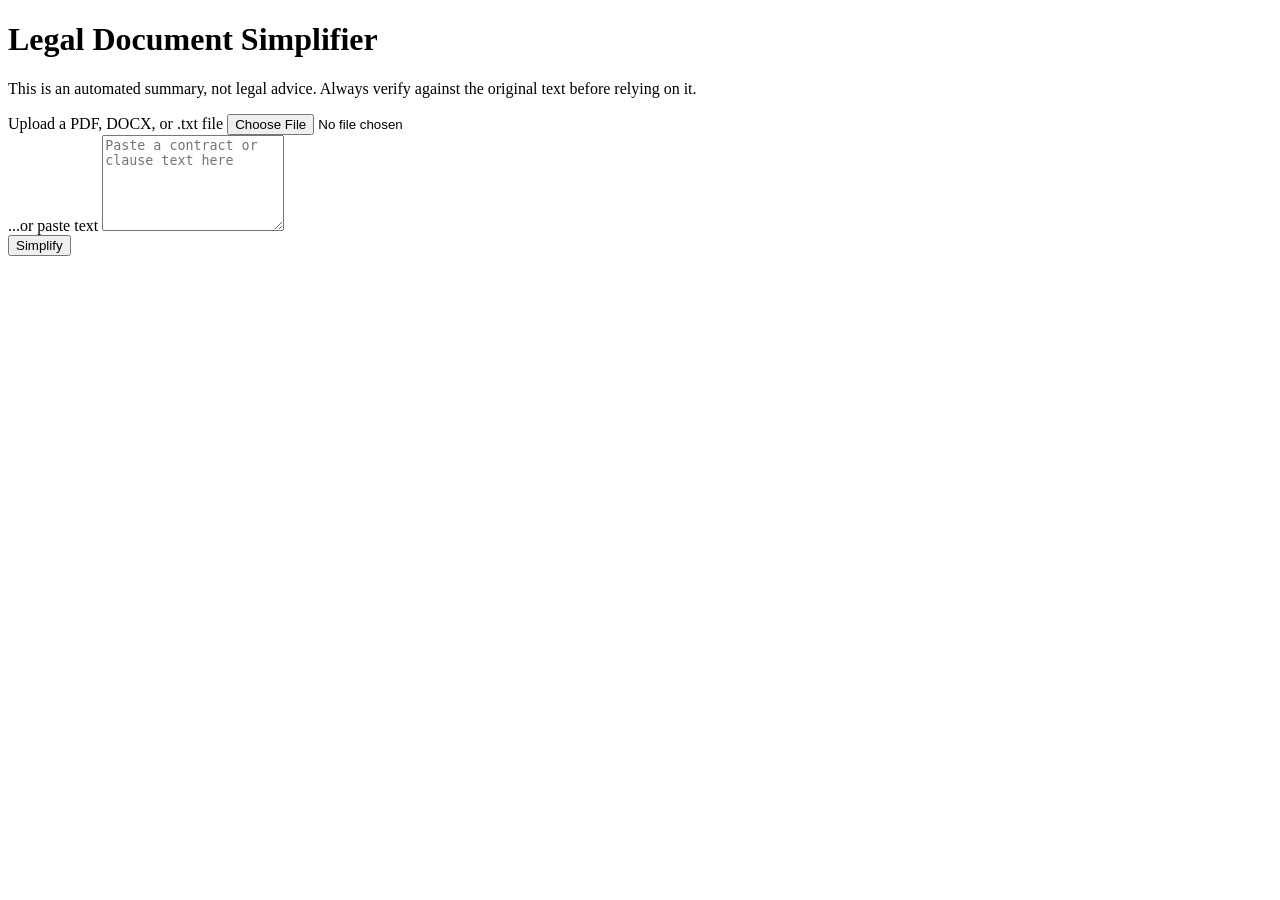
==== frontend/index.html @ cff3cd0c "Phases 0-3: FastAPI skeleton, parsing, Groq client, async job pipeline Builds the full spine per PLA" ====
<!DOCTYPE html>
<html lang="en">
<head>
  <meta charset="UTF-8" />
  <meta name="viewport" content="width=device-width, initial-scale=1.0" />
  <title>Legal Document Simplifier</title>
  <link rel="stylesheet" href="/style.css" />
</head>
<body>
  <header>
    <h1>Legal Document Simplifier</h1>
    <p class="disclaimer">This is an automated summary, not legal advice. Always verify against the original text before relying on it.</p>
  </header>

  <main>
    <form id="upload-form">
      <div class="field">
        <label for="file-input">Upload a PDF, DOCX, or .txt file</label>
        <input type="file" id="file-input" accept=".pdf,.docx,.txt" />
      </div>
      <div class="field">
        <label for="text-input">...or paste text</label>
        <textarea id="text-input" rows="6" placeholder="Paste a contract or clause text here"></textarea>
      </div>
      <button type="submit">Simplify</button>
      <span id="status"></span>
    </form>

    <section id="results"></section>
  </main>

  <script src="/script.js"></script>
</body>
</html>
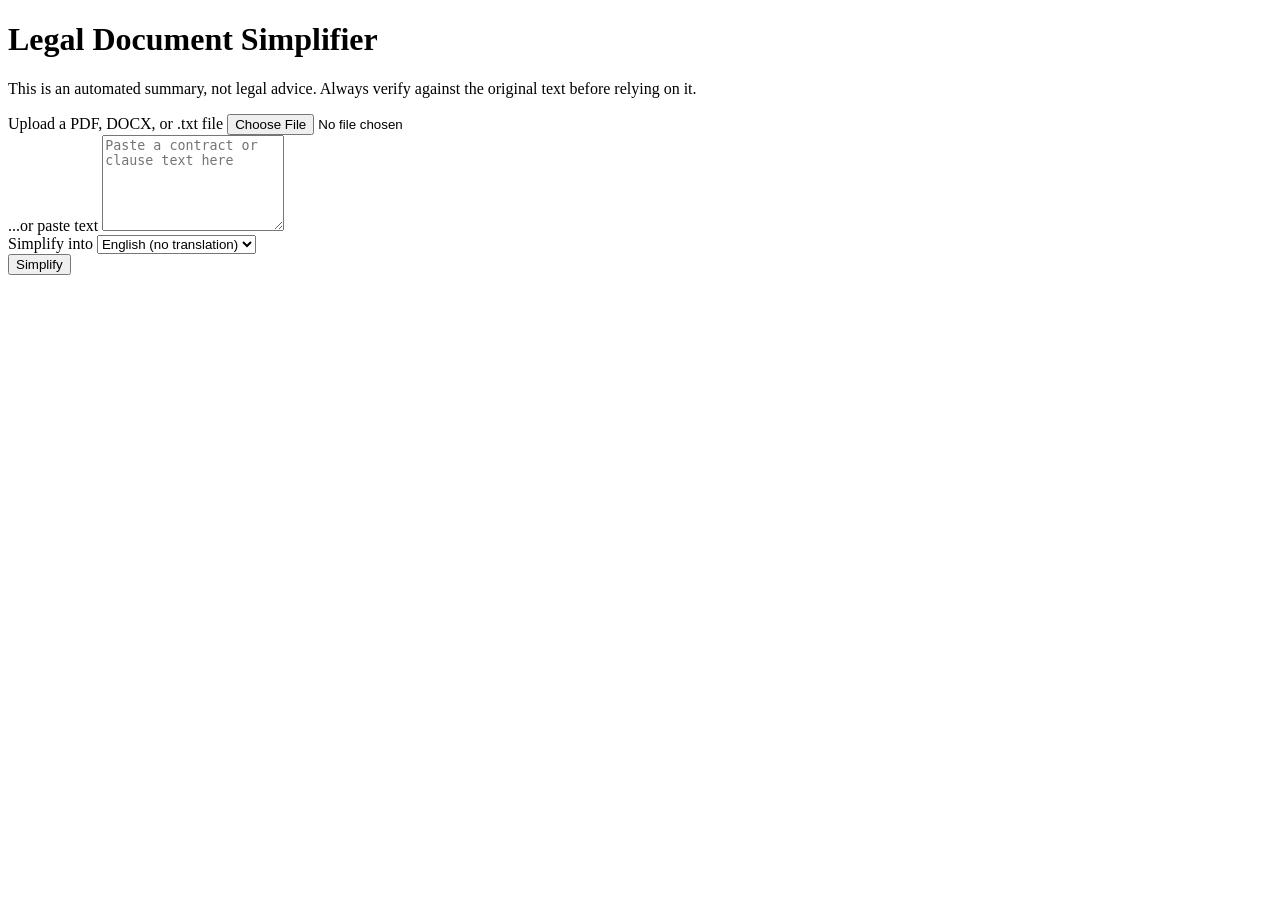
==== commit 75fca976: "Restyle frontend (Harbor haze palette) and rework results flow - Re-theme CSS variables to the Harbo" ====
--- a/frontend/index.html
+++ b/frontend/index.html
@@ -22,11 +22,17 @@
         <label for="text-input">...or paste text</label>
         <textarea id="text-input" rows="6" placeholder="Paste a contract or clause text here"></textarea>
       </div>
+      <div class="field">
+        <label for="lang-select">Simplify into</label>
+        <select id="lang-select">
+          <option value="en">English (no translation)</option>
+          <option value="hi">Hindi</option>
+          <option value="mr">Marathi</option>
+        </select>
+      </div>
       <button type="submit">Simplify</button>
       <span id="status"></span>
     </form>
-
-    <section id="results"></section>
   </main>
 
   <script src="/script.js"></script>
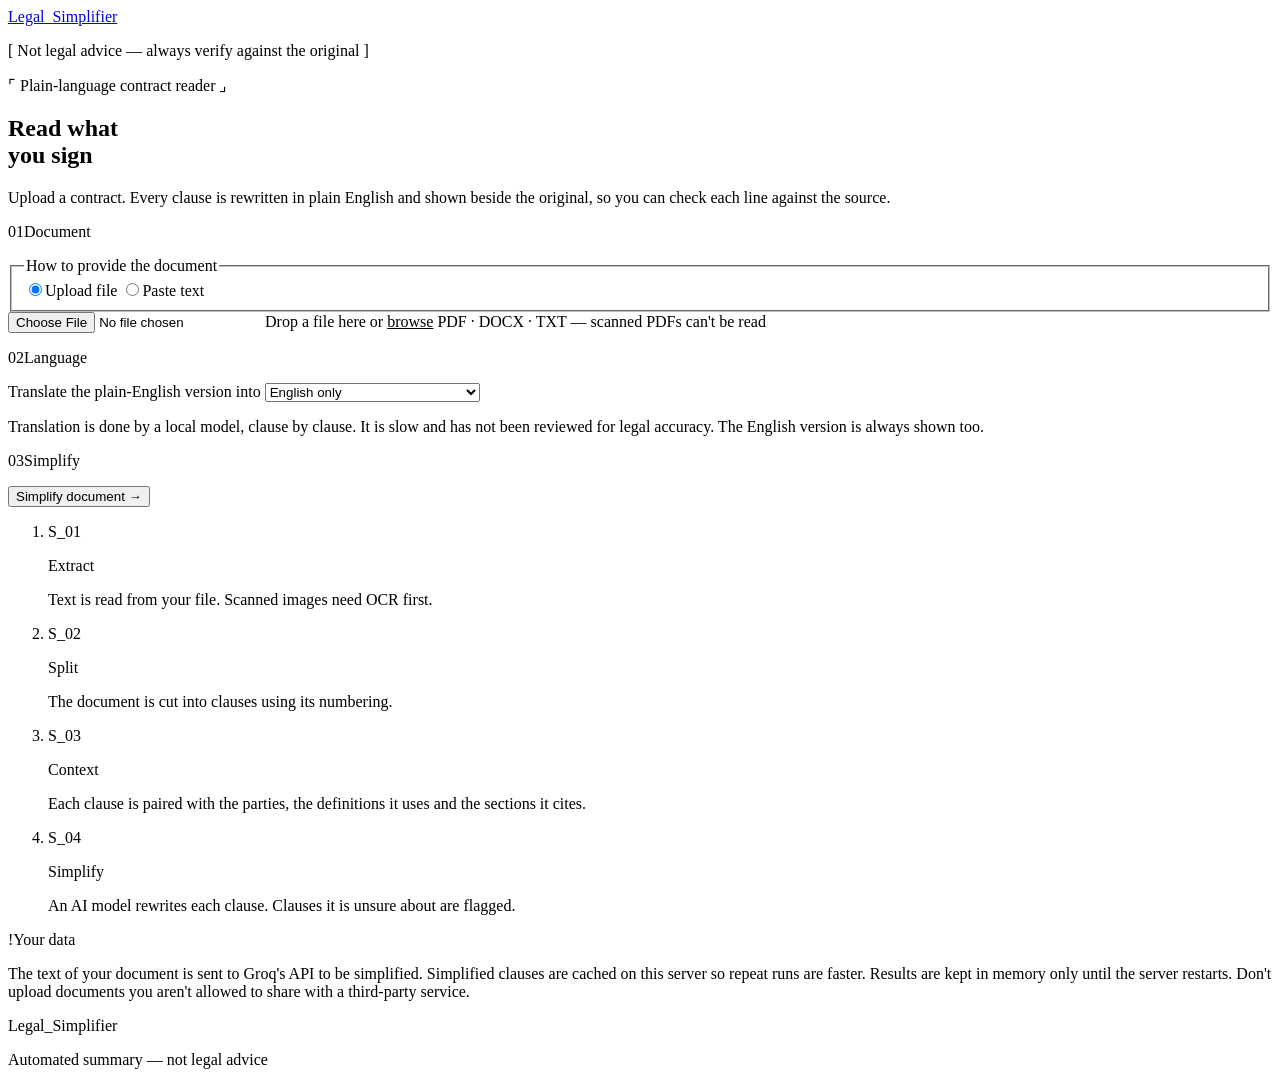
==== commit f157e924: "Fix translation crash and rebuild the frontend Translation: concurrent first requests each loaded th" ====
--- a/frontend/index.html
+++ b/frontend/index.html
@@ -3,37 +3,107 @@
 <head>
   <meta charset="UTF-8" />
   <meta name="viewport" content="width=device-width, initial-scale=1.0" />
-  <title>Legal Document Simplifier</title>
+  <title>Legal Simplifier</title>
+  <link rel="preconnect" href="https://fonts.googleapis.com" />
+  <link rel="preconnect" href="https://fonts.gstatic.com" crossorigin />
+  <link rel="stylesheet" href="https://fonts.googleapis.com/css2?family=Doto:wght@900&family=Space+Mono:wght@400;700&display=swap" />
+  <link rel="stylesheet" href="https://api.fontshare.com/v2/css?f[]=switzer@400,500,600&display=swap" />
   <link rel="stylesheet" href="/style.css" />
 </head>
 <body>
-  <header>
-    <h1>Legal Document Simplifier</h1>
-    <p class="disclaimer">This is an automated summary, not legal advice. Always verify against the original text before relying on it.</p>
+  <header class="topbar">
+    <a class="brand" href="/">Legal<span>_</span>Simplifier</a>
+    <p class="topbar-note">[ Not legal advice<span class="long"> &mdash; always verify against the original</span> ]</p>
   </header>
 
   <main>
-    <form id="upload-form">
-      <div class="field">
-        <label for="file-input">Upload a PDF, DOCX, or .txt file</label>
-        <input type="file" id="file-input" accept=".pdf,.docx,.txt" />
+    <section class="hero">
+      <p class="eyebrow mono">&#8988; Plain-language contract reader &#8991;</p>
+      <h1 class="display">Read what<br />you <span class="accent">sign</span></h1>
+      <p class="lede">Upload a contract. Every clause is rewritten in plain English and shown beside the original, so you can check each line against the source.</p>
+    </section>
+
+    <form id="upload-form" class="sheet" novalidate>
+      <div class="sheet-row">
+        <p class="sheet-label"><span class="idx">01</span>Document</p>
+        <div>
+          <fieldset class="segmented">
+            <legend class="sr-only">How to provide the document</legend>
+            <label><input type="radio" name="source" value="file" checked /><span>Upload file</span></label>
+            <label><input type="radio" name="source" value="text" /><span>Paste text</span></label>
+          </fieldset>
+
+          <div id="file-panel">
+            <label class="dropzone" id="dropzone" for="file-input">
+              <input type="file" id="file-input" class="sr-only" accept=".pdf,.docx,.txt" />
+              <span class="dz-title">Drop a file here or <u>browse</u></span>
+              <span class="dz-meta mono">PDF &middot; DOCX &middot; TXT &mdash; scanned PDFs can't be read</span>
+              <span class="dz-file" id="file-name"></span>
+            </label>
+          </div>
+
+          <div id="text-panel" hidden>
+            <label for="text-input" class="sr-only">Contract text</label>
+            <textarea id="text-input" placeholder="Paste the contract or a few clauses here"></textarea>
+          </div>
+        </div>
       </div>
-      <div class="field">
-        <label for="text-input">...or paste text</label>
-        <textarea id="text-input" rows="6" placeholder="Paste a contract or clause text here"></textarea>
+
+      <div class="sheet-row">
+        <p class="sheet-label"><span class="idx">02</span>Language</p>
+        <div>
+          <label for="lang-select" class="sr-only">Translate the plain-English version into</label>
+          <select id="lang-select">
+            <option value="en">English only</option>
+            <option value="hi">English + Hindi (experimental)</option>
+            <option value="mr">English + Marathi (experimental)</option>
+          </select>
+          <p class="sheet-hint">Translation is done by a local model, clause by clause. It is slow and has not been reviewed for legal accuracy. The English version is always shown too.</p>
+        </div>
       </div>
-      <div class="field">
-        <label for="lang-select">Simplify into</label>
-        <select id="lang-select">
-          <option value="en">English (no translation)</option>
-          <option value="hi">Hindi</option>
-          <option value="mr">Marathi</option>
-        </select>
+
+      <div class="sheet-row">
+        <p class="sheet-label"><span class="idx">03</span>Simplify</p>
+        <div class="run-row">
+          <button type="submit" class="btn" id="submit-btn">Simplify document <span class="arrow" aria-hidden="true">&rarr;</span></button>
+          <p id="status" class="status mono" role="status" aria-live="polite"></p>
+        </div>
       </div>
-      <button type="submit">Simplify</button>
-      <span id="status"></span>
     </form>
+
+    <ol class="steps">
+      <li>
+        <span class="step-idx mono">S_01</span>
+        <p class="step-title">Extract</p>
+        <p>Text is read from your file. Scanned images need OCR first.</p>
+      </li>
+      <li>
+        <span class="step-idx mono">S_02</span>
+        <p class="step-title">Split</p>
+        <p>The document is cut into clauses using its numbering.</p>
+      </li>
+      <li>
+        <span class="step-idx mono">S_03</span>
+        <p class="step-title">Context</p>
+        <p>Each clause is paired with the parties, the definitions it uses and the sections it cites.</p>
+      </li>
+      <li>
+        <span class="step-idx mono">S_04</span>
+        <p class="step-title">Simplify</p>
+        <p>An AI model rewrites each clause. Clauses it is unsure about are flagged.</p>
+      </li>
+    </ol>
+
+    <section class="data-note" aria-labelledby="data-heading">
+      <p class="sheet-label" id="data-heading"><span class="idx">!</span>Your data</p>
+      <p>The text of your document is sent to Groq's API to be simplified. Simplified clauses are cached on this server so repeat runs are faster. Results are kept in memory only until the server restarts. Don't upload documents you aren't allowed to share with a third-party service.</p>
+    </section>
   </main>
+
+  <footer class="site-footer mono">
+    <p>Legal_Simplifier</p>
+    <p>Automated summary &mdash; not legal advice</p>
+  </footer>
 
   <script src="/script.js"></script>
 </body>
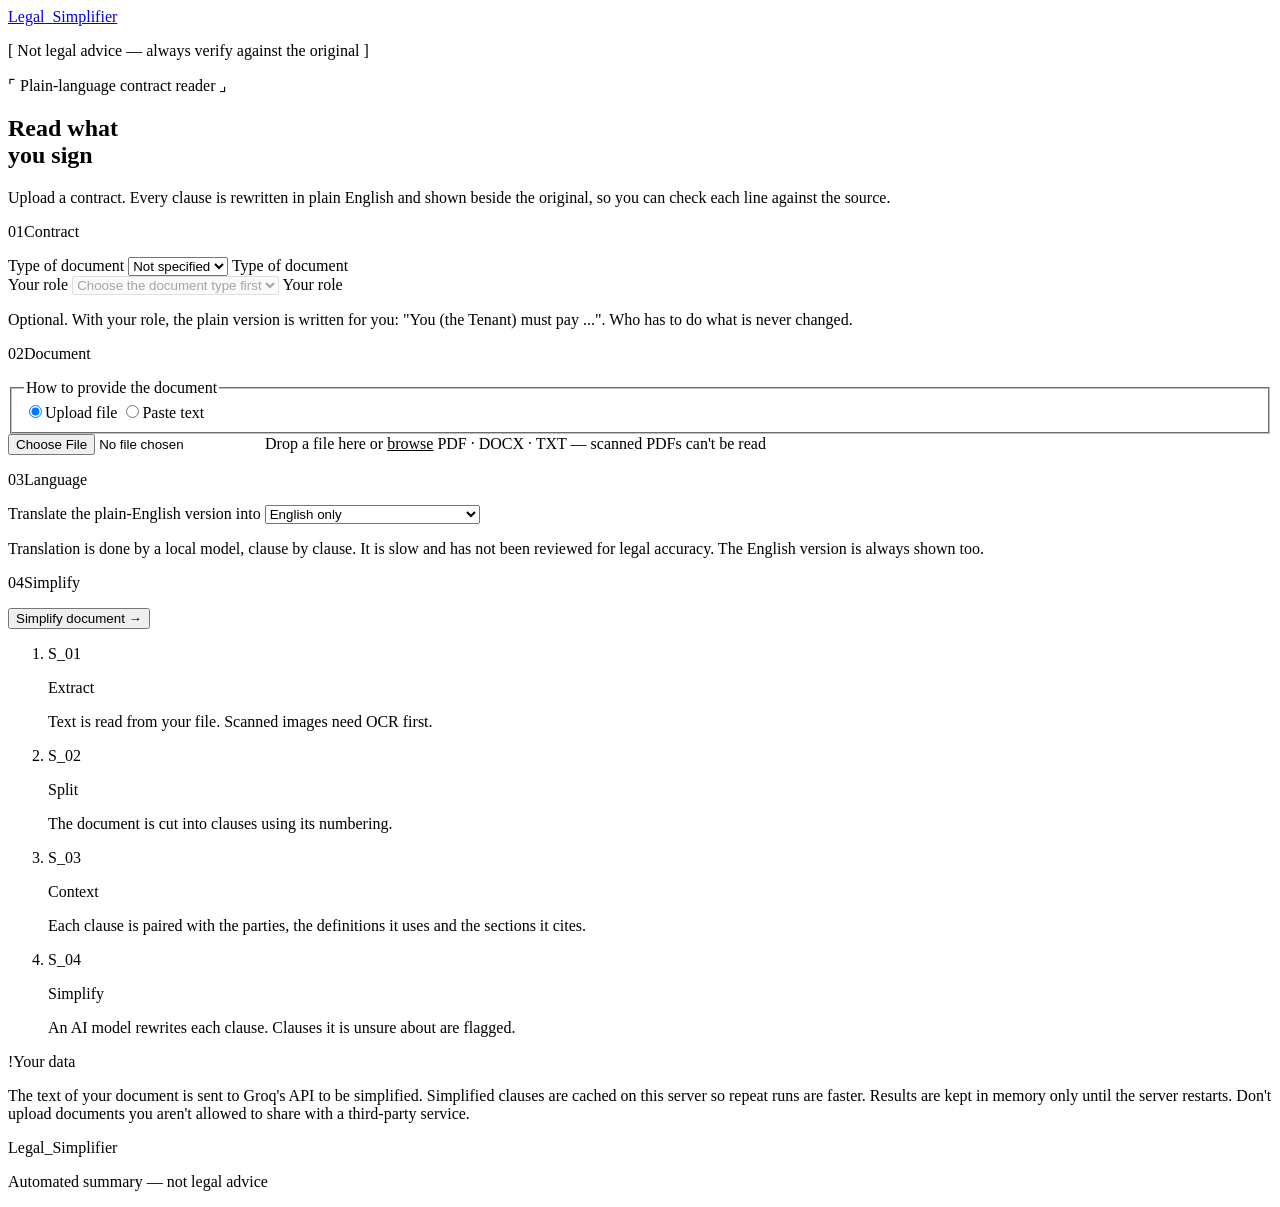
==== commit 8848b511: "Document type and role: the plain version is written for the reader's side A new first step on the u" ====
--- a/frontend/index.html
+++ b/frontend/index.html
@@ -9,6 +9,11 @@
   <link rel="stylesheet" href="https://fonts.googleapis.com/css2?family=Doto:wght@900&family=Space+Mono:wght@400;700&display=swap" />
   <link rel="stylesheet" href="https://api.fontshare.com/v2/css?f[]=switzer@400,500,600&display=swap" />
   <link rel="stylesheet" href="/style.css" />
+  <script>
+    // hide the heading before the first paint so it can form block by block (hero.js)
+    if (!matchMedia("(prefers-reduced-motion: reduce)").matches) document.documentElement.classList.add("hero-forming");
+  </script>
+  <script src="/hero.js" defer></script>
 </head>
 <body>
   <header class="topbar">
@@ -25,7 +30,32 @@
 
     <form id="upload-form" class="sheet" novalidate>
       <div class="sheet-row">
-        <p class="sheet-label"><span class="idx">01</span>Document</p>
+        <p class="sheet-label"><span class="idx">01</span>Contract</p>
+        <div>
+          <div class="picker-row">
+            <div class="picker">
+              <label for="doc-type-select" class="picker-label mono">Type of document</label>
+              <select id="doc-type-select">
+                <option value="">Not specified</option>
+              </select>
+              <label for="doc-type-other" class="sr-only">Type of document</label>
+              <input type="text" id="doc-type-other" class="other-input" maxlength="80" placeholder="e.g. Franchise agreement" hidden />
+            </div>
+            <div class="picker">
+              <label for="role-select" class="picker-label mono">Your role</label>
+              <select id="role-select" disabled>
+                <option value="">Choose the document type first</option>
+              </select>
+              <label for="role-other" class="sr-only">Your role</label>
+              <input type="text" id="role-other" class="other-input" maxlength="80" placeholder="e.g. Guarantor" hidden />
+            </div>
+          </div>
+          <p class="sheet-hint">Optional. With your role, the plain version is written for you: "You (the Tenant) must pay ...". Who has to do what is never changed.</p>
+        </div>
+      </div>
+
+      <div class="sheet-row">
+        <p class="sheet-label"><span class="idx">02</span>Document</p>
         <div>
           <fieldset class="segmented">
             <legend class="sr-only">How to provide the document</legend>
@@ -50,7 +80,7 @@
       </div>
 
       <div class="sheet-row">
-        <p class="sheet-label"><span class="idx">02</span>Language</p>
+        <p class="sheet-label"><span class="idx">03</span>Language</p>
         <div>
           <label for="lang-select" class="sr-only">Translate the plain-English version into</label>
           <select id="lang-select">
@@ -63,7 +93,7 @@
       </div>
 
       <div class="sheet-row">
-        <p class="sheet-label"><span class="idx">03</span>Simplify</p>
+        <p class="sheet-label"><span class="idx">04</span>Simplify</p>
         <div class="run-row">
           <button type="submit" class="btn" id="submit-btn">Simplify document <span class="arrow" aria-hidden="true">&rarr;</span></button>
           <p id="status" class="status mono" role="status" aria-live="polite"></p>
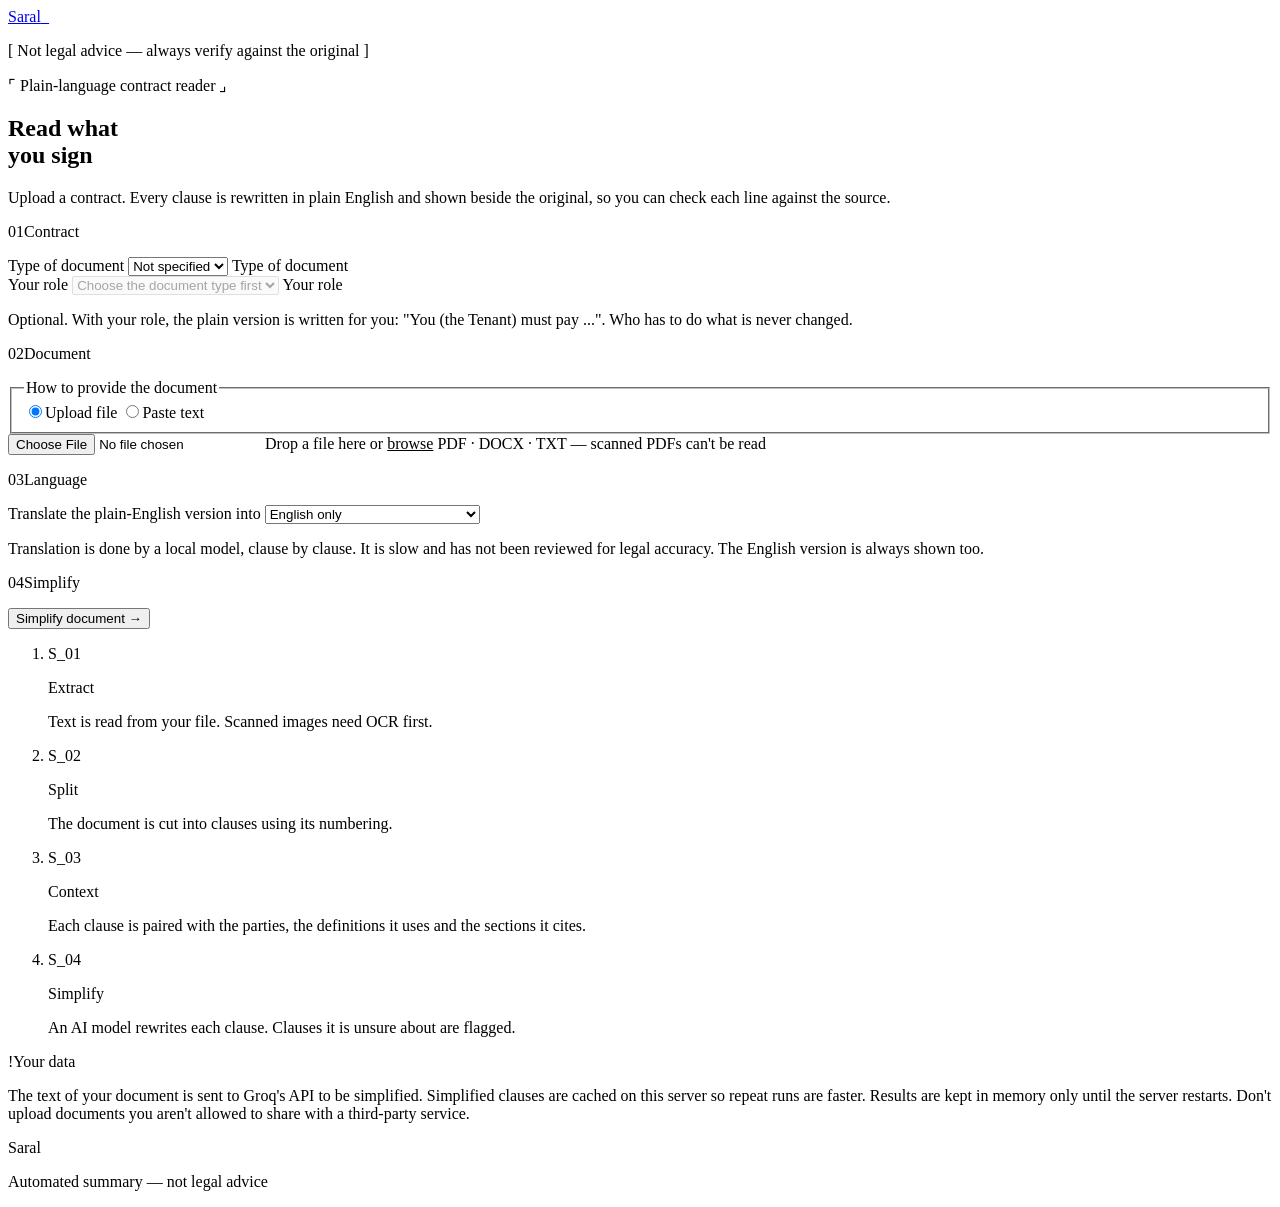
==== commit 7d9da59c: "Rename the project to Saral The top bar reads "Saral_", the footer "Saral", the page titles "Saral —" ====
--- a/frontend/index.html
+++ b/frontend/index.html
@@ -3,7 +3,7 @@
 <head>
   <meta charset="UTF-8" />
   <meta name="viewport" content="width=device-width, initial-scale=1.0" />
-  <title>Legal Simplifier</title>
+  <title>Saral — plain-language contract reader</title>
   <link rel="preconnect" href="https://fonts.googleapis.com" />
   <link rel="preconnect" href="https://fonts.gstatic.com" crossorigin />
   <link rel="stylesheet" href="https://fonts.googleapis.com/css2?family=Doto:wght@900&family=Space+Mono:wght@400;700&display=swap" />
@@ -17,7 +17,7 @@
 </head>
 <body>
   <header class="topbar">
-    <a class="brand" href="/">Legal<span>_</span>Simplifier</a>
+    <a class="brand" href="/">Saral<span>_</span></a>
     <p class="topbar-note">[ Not legal advice<span class="long"> &mdash; always verify against the original</span> ]</p>
   </header>
 
@@ -131,7 +131,7 @@
   </main>
 
   <footer class="site-footer mono">
-    <p>Legal_Simplifier</p>
+    <p>Saral</p>
     <p>Automated summary &mdash; not legal advice</p>
   </footer>
 
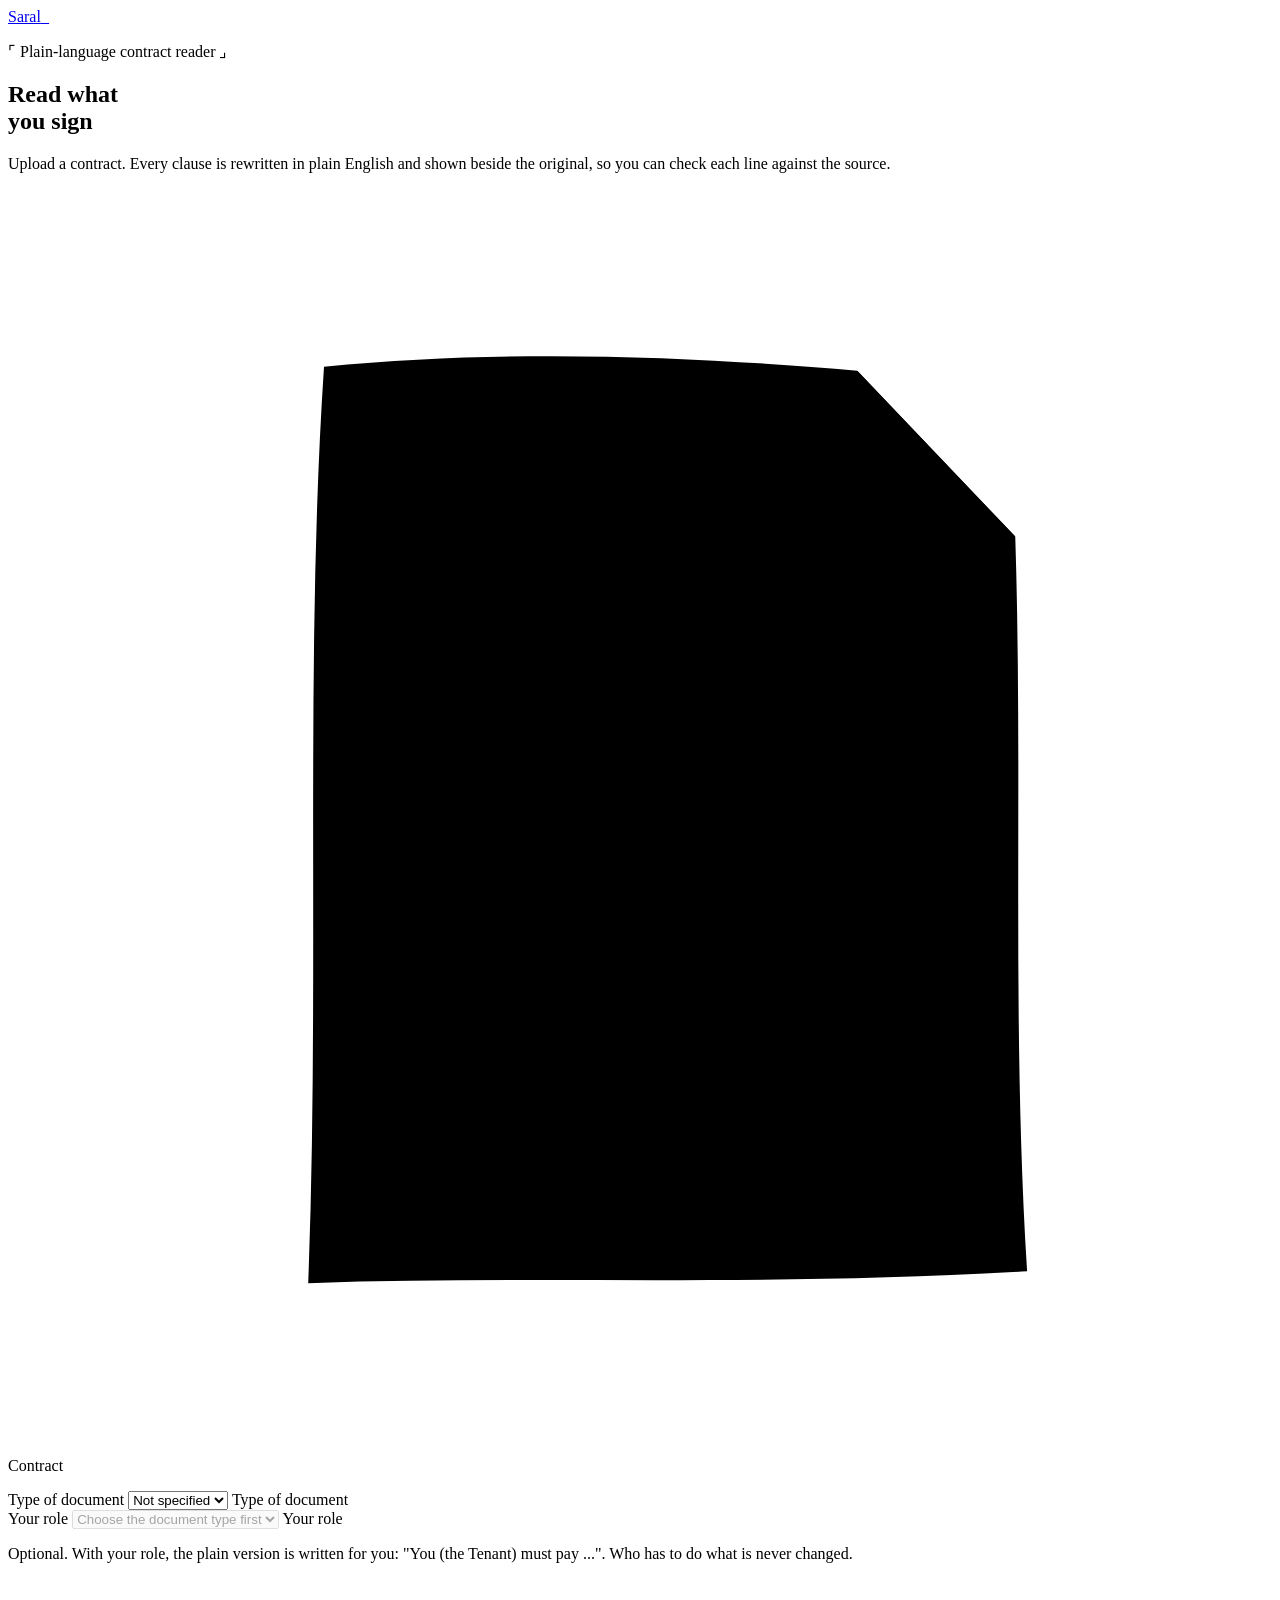
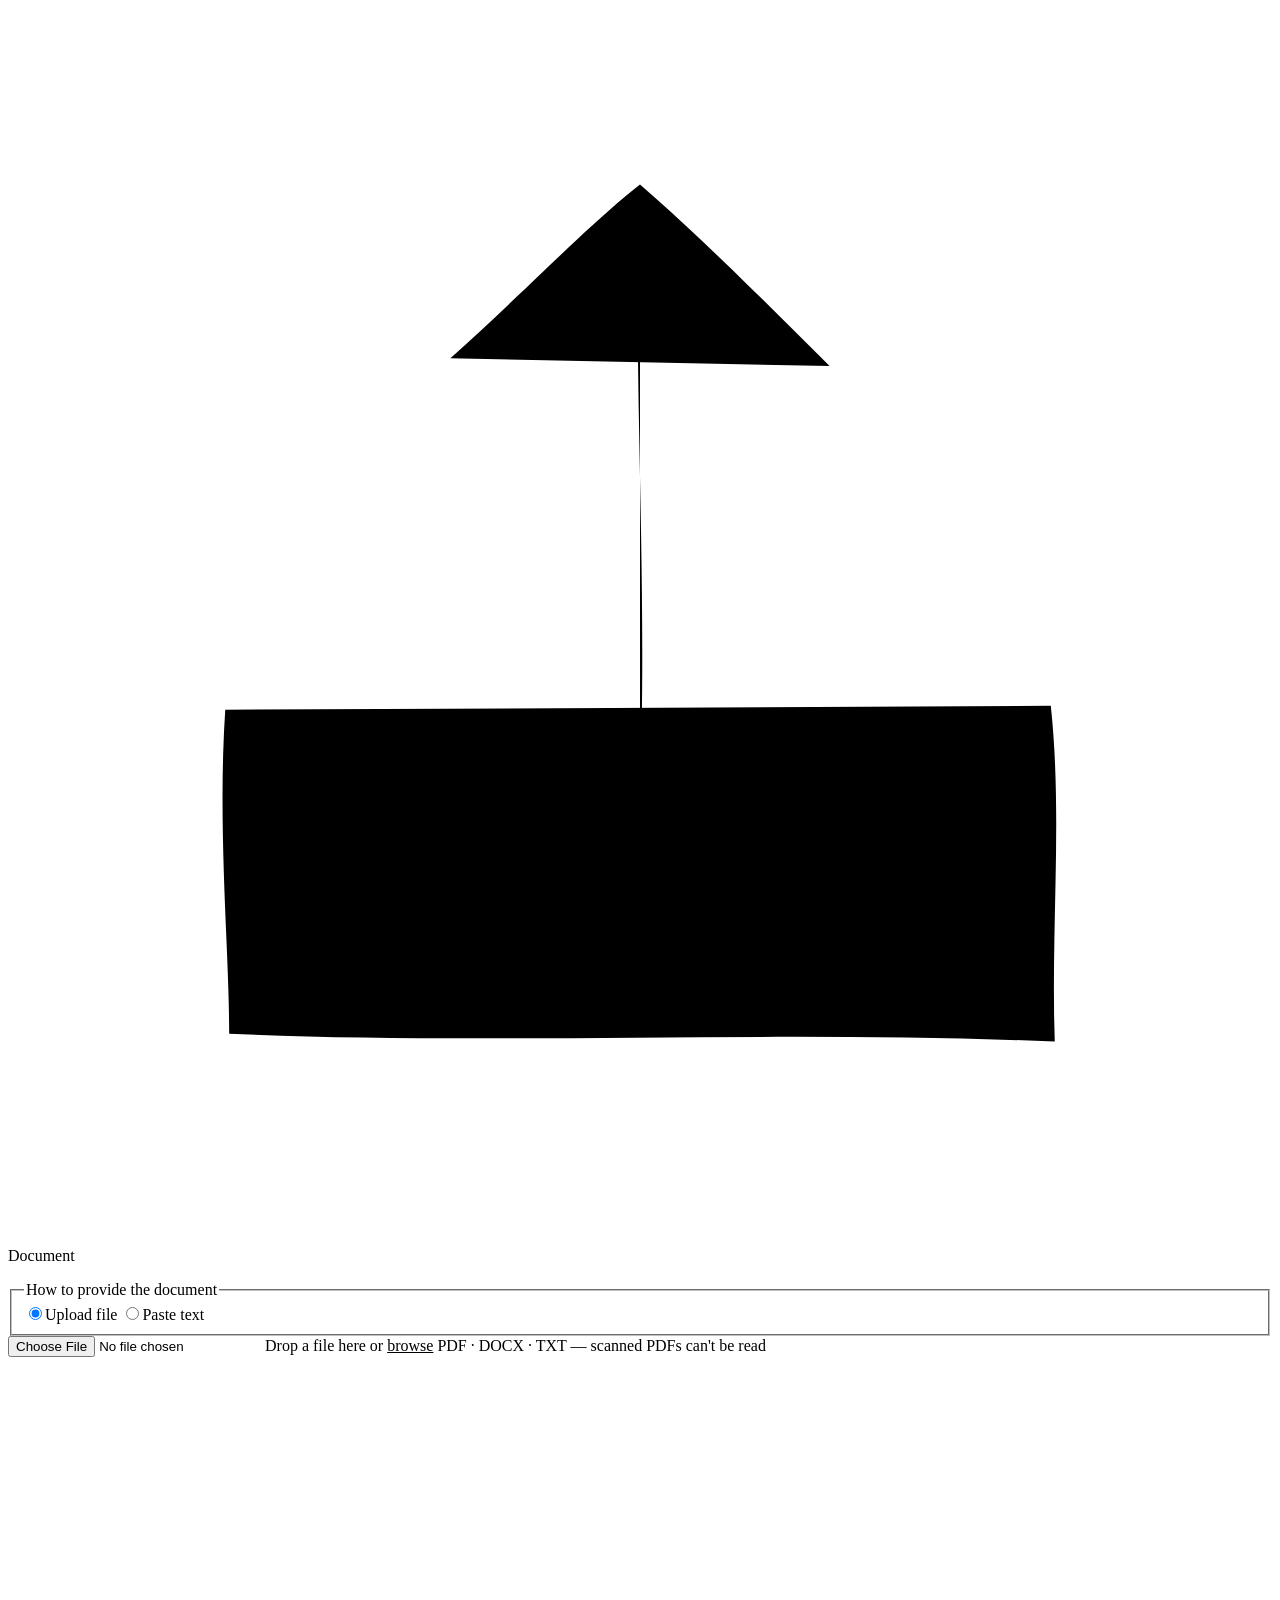
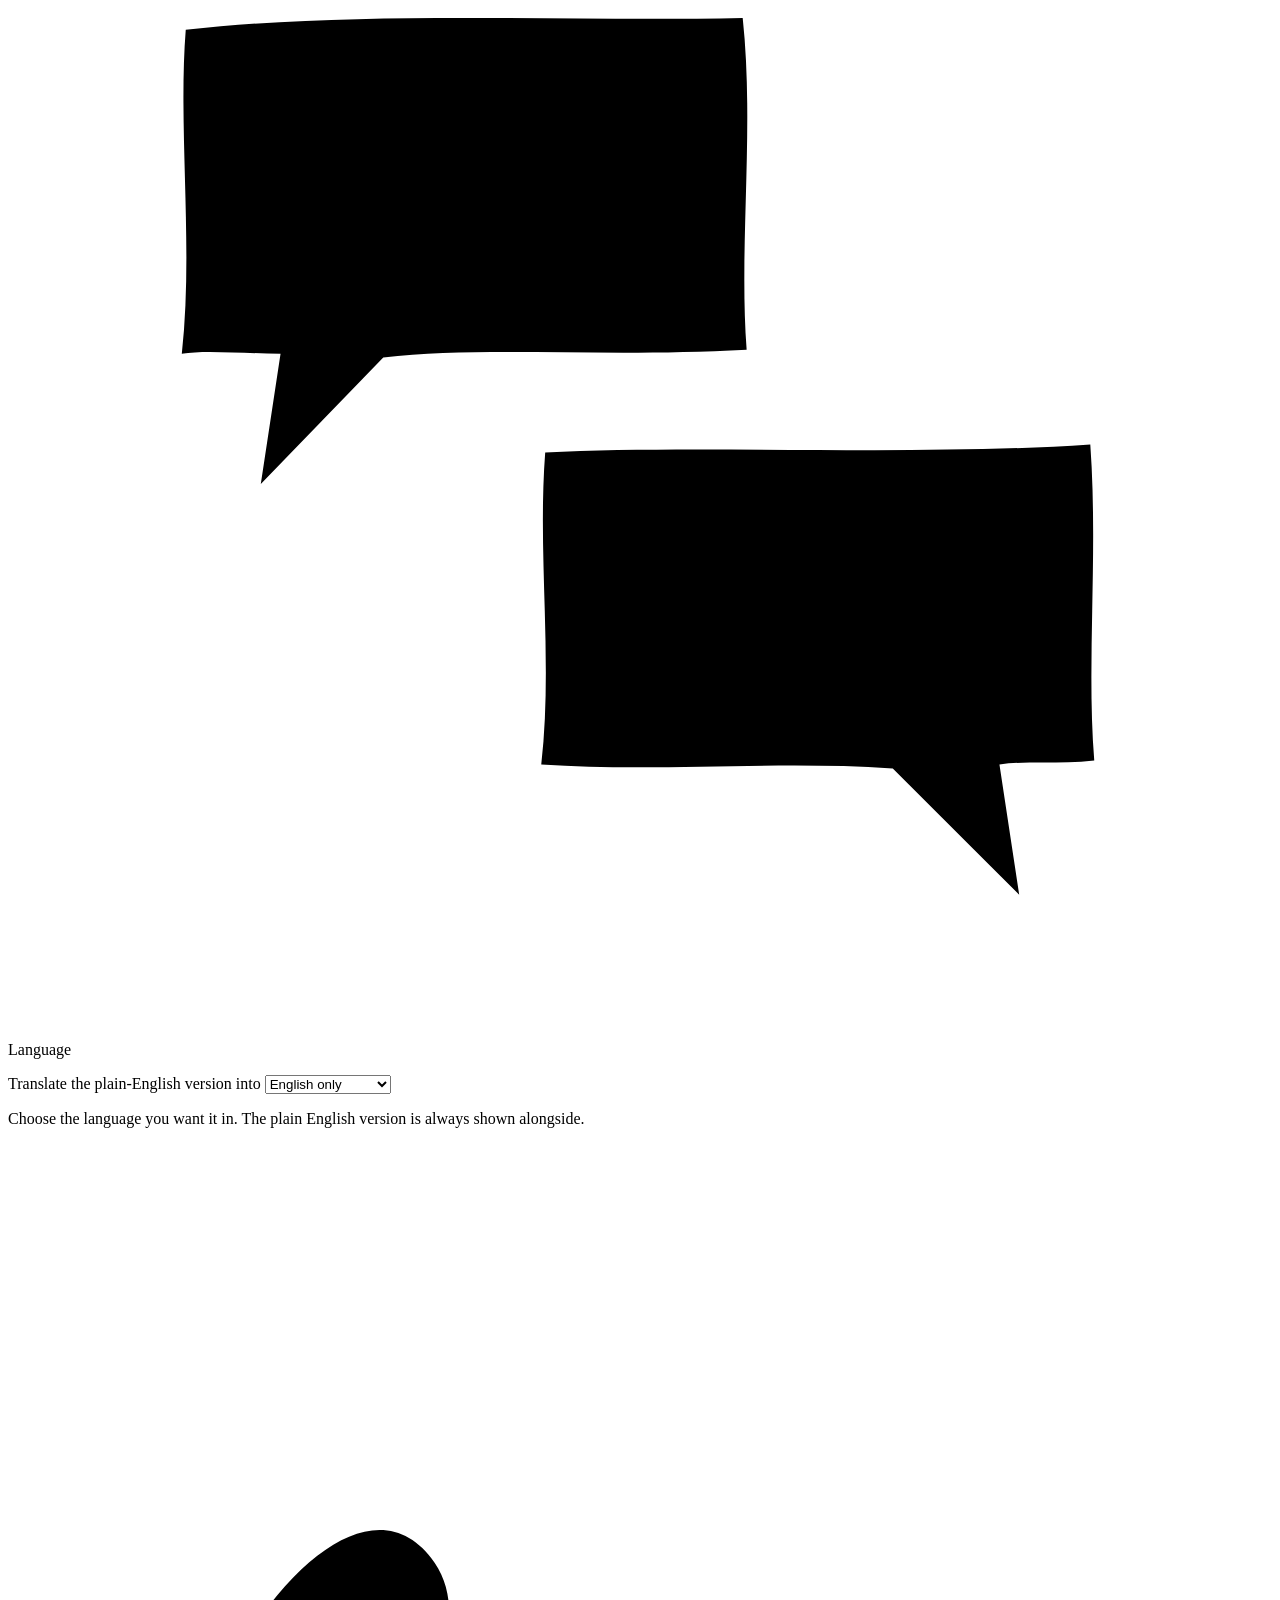
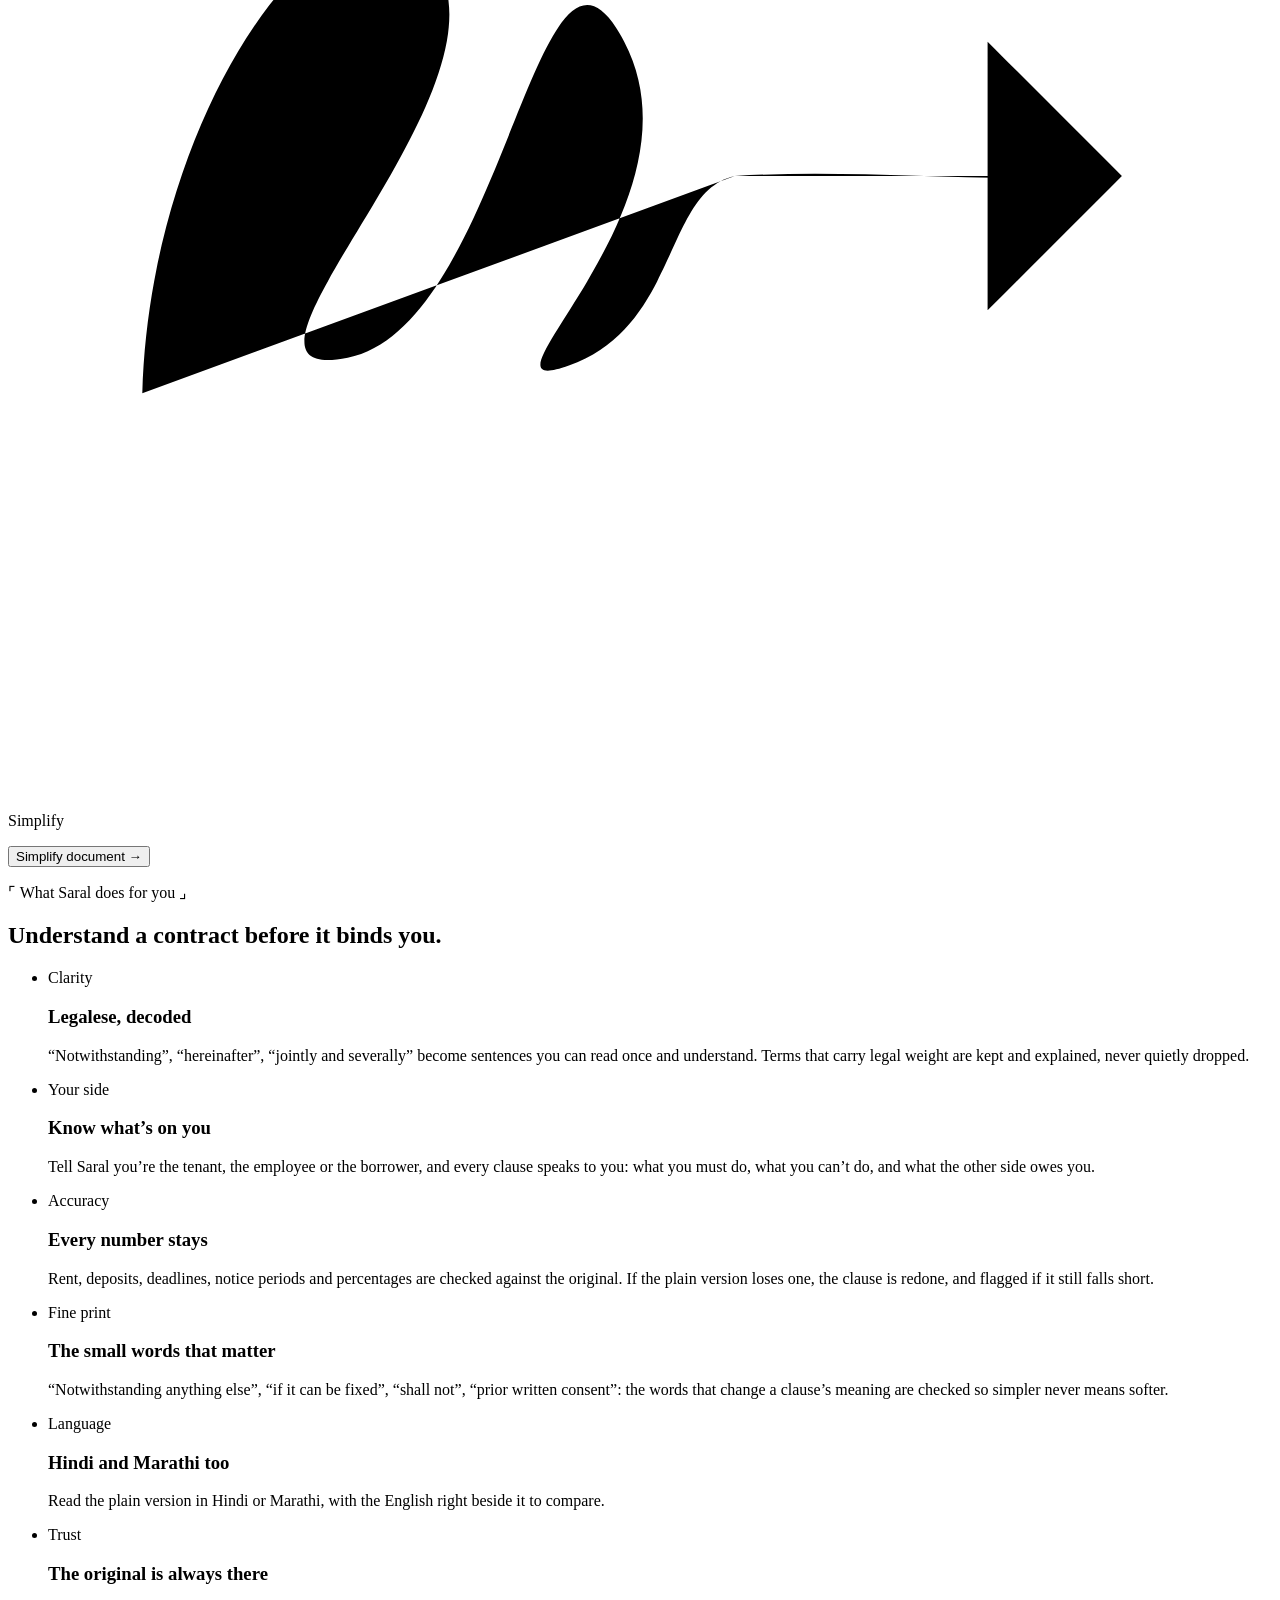
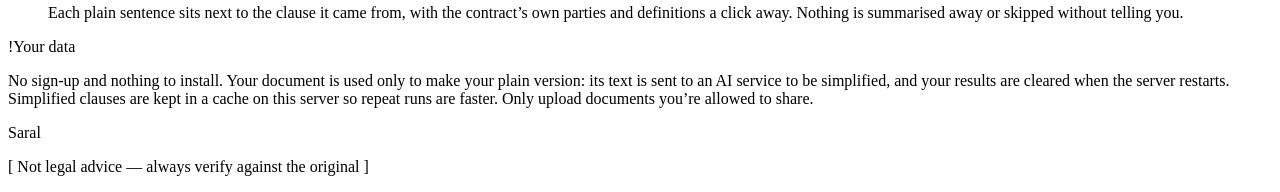
==== commit e91654ce: "Home page: showcase, doodle section marks, net background, softer form - "What Saral does for you": " ====
--- a/frontend/index.html
+++ b/frontend/index.html
@@ -16,9 +16,9 @@
   <script src="/hero.js" defer></script>
 </head>
 <body>
+  <div id="globe-bg" class="globe-bg" aria-hidden="true"></div>
   <header class="topbar">
     <a class="brand" href="/">Saral<span>_</span></a>
-    <p class="topbar-note">[ Not legal advice<span class="long"> &mdash; always verify against the original</span> ]</p>
   </header>
 
   <main>
@@ -30,7 +30,7 @@
 
     <form id="upload-form" class="sheet" novalidate>
       <div class="sheet-row">
-        <p class="sheet-label"><span class="idx">01</span>Contract</p>
+        <p class="sheet-label"><span class="doodle" aria-hidden="true"><svg viewBox="0 0 32 32"><path d="M8 4.5C13 4 18 4.3 21.5 4.6L25.5 8.8C25.7 15 25.4 21 25.8 27.4C19 27.8 13.5 27.5 7.6 27.7C7.9 20 7.5 12 8 4.5Z"/><path d="M21.5 4.6C21.3 6.3 21.6 7.7 21.4 9C22.8 8.9 24.2 9 25.5 8.8"/><path d="M11.5 12.5C15 12.2 18 12.6 21.6 12.3"/><path d="M11.4 16.6C14.5 16.4 17.5 16.8 20.4 16.5"/><path d="M11.6 23.2c1.2-2.6 2.2-2.8 2.4-.9s1.3 1.7 2.6-.6 1.4-1.2 2.2.3 1.6 1 3.3-.2"/></svg></span>Contract</p>
         <div>
           <div class="picker-row">
             <div class="picker">
@@ -55,7 +55,7 @@
       </div>
 
       <div class="sheet-row">
-        <p class="sheet-label"><span class="idx">02</span>Document</p>
+        <p class="sheet-label"><span class="doodle" aria-hidden="true"><svg viewBox="0 0 32 32"><path d="M16 20.5C16.2 15 15.8 10 16 5.2"/><path d="M11.2 9.6C13 8 14.6 6.3 16 5.2C17.5 6.5 19 8 20.8 9.8"/><path d="M5.5 18.5C5.3 21.5 5.6 24.6 5.6 26.7C12 27 19.5 26.6 26.5 26.9C26.4 24 26.7 21.2 26.4 18.4"/></svg></span>Document</p>
         <div>
           <fieldset class="segmented">
             <legend class="sr-only">How to provide the document</legend>
@@ -80,20 +80,20 @@
       </div>
 
       <div class="sheet-row">
-        <p class="sheet-label"><span class="idx">03</span>Language</p>
+        <p class="sheet-label"><span class="doodle" aria-hidden="true"><svg viewBox="0 0 32 32"><path d="M4.5 6.5C9 6 14 6.3 18.6 6.2C18.9 9 18.5 12 18.7 14.6C15 14.8 12 14.5 9.5 14.8L6.4 18L6.9 14.7C6 14.7 5 14.6 4.4 14.7C4.7 12 4.3 9 4.5 6.5Z"/><path d="M8.6 12.6L11.4 8.2L14.4 12.5M9.8 11C11 10.8 12 11 13.3 10.9"/><path d="M13.6 17.2C17.5 17 23 17.3 27.4 17C27.6 19.8 27.3 22.5 27.5 25C26.6 25.1 25.8 25 25.1 25.1L25.6 28.4L22.4 25.2C19.4 25 16.4 25.3 13.5 25.1C13.8 22.5 13.4 19.8 13.6 17.2Z"/><path d="M16.8 19.6C19.3 19.5 21.8 19.7 24.4 19.5M22.4 19.6C22.3 21.2 22.6 22.4 22.4 23.4M17.4 21.6c.8-1.4 2-1.4 2.3 0s-.9 1.9-1.9 1.5"/></svg></span>Language</p>
         <div>
           <label for="lang-select" class="sr-only">Translate the plain-English version into</label>
           <select id="lang-select">
             <option value="en">English only</option>
-            <option value="hi">English + Hindi (experimental)</option>
-            <option value="mr">English + Marathi (experimental)</option>
+            <option value="hi">English + Hindi</option>
+            <option value="mr">English + Marathi</option>
           </select>
-          <p class="sheet-hint">Translation is done by a local model, clause by clause. It is slow and has not been reviewed for legal accuracy. The English version is always shown too.</p>
+          <p class="sheet-hint">Choose the language you want it in. The plain English version is always shown alongside.</p>
         </div>
       </div>
 
       <div class="sheet-row">
-        <p class="sheet-label"><span class="idx">04</span>Simplify</p>
+        <p class="sheet-label"><span class="doodle" aria-hidden="true"><svg viewBox="0 0 32 32"><path d="M3.4 21.5C3.6 14 8.6 7.4 10.8 10.6S4.6 21.4 8.6 20.6 13.4 8.4 15.6 12.6 11.4 21.8 14.2 20.8 16.6 16.4 18.4 16"/><path d="M18.4 16C21.6 15.8 24.8 16.2 28.2 16"/><path d="M24.8 12.6C26 13.8 27 14.8 28.2 16C27 17.2 26 18.2 24.8 19.4"/></svg></span>Simplify</p>
         <div class="run-row">
           <button type="submit" class="btn" id="submit-btn">Simplify document <span class="arrow" aria-hidden="true">&rarr;</span></button>
           <p id="status" class="status mono" role="status" aria-live="polite"></p>
@@ -101,40 +101,55 @@
       </div>
     </form>
 
-    <ol class="steps">
+    <section class="showcase" aria-labelledby="showcase-heading">
+      <p class="eyebrow mono">&#8988; What Saral does for you &#8991;</p>
+      <h2 class="showcase-title" id="showcase-heading">Understand a contract before it binds you.</h2>
+      <ul class="showcase-grid">
       <li>
-        <span class="step-idx mono">S_01</span>
-        <p class="step-title">Extract</p>
-        <p>Text is read from your file. Scanned images need OCR first.</p>
+        <p class="showcase-kicker mono">Clarity</p>
+        <h3>Legalese, decoded</h3>
+        <p>&ldquo;Notwithstanding&rdquo;, &ldquo;hereinafter&rdquo;, &ldquo;jointly and severally&rdquo; become sentences you can read once and understand. Terms that carry legal weight are kept and explained, never quietly dropped.</p>
       </li>
       <li>
-        <span class="step-idx mono">S_02</span>
-        <p class="step-title">Split</p>
-        <p>The document is cut into clauses using its numbering.</p>
+        <p class="showcase-kicker mono">Your side</p>
+        <h3>Know what&rsquo;s on you</h3>
+        <p>Tell Saral you&rsquo;re the tenant, the employee or the borrower, and every clause speaks to you: what you must do, what you can&rsquo;t do, and what the other side owes you.</p>
       </li>
       <li>
-        <span class="step-idx mono">S_03</span>
-        <p class="step-title">Context</p>
-        <p>Each clause is paired with the parties, the definitions it uses and the sections it cites.</p>
+        <p class="showcase-kicker mono">Accuracy</p>
+        <h3>Every number stays</h3>
+        <p>Rent, deposits, deadlines, notice periods and percentages are checked against the original. If the plain version loses one, the clause is redone, and flagged if it still falls short.</p>
       </li>
       <li>
-        <span class="step-idx mono">S_04</span>
-        <p class="step-title">Simplify</p>
-        <p>An AI model rewrites each clause. Clauses it is unsure about are flagged.</p>
+        <p class="showcase-kicker mono">Fine print</p>
+        <h3>The small words that matter</h3>
+        <p>&ldquo;Notwithstanding anything else&rdquo;, &ldquo;if it can be fixed&rdquo;, &ldquo;shall not&rdquo;, &ldquo;prior written consent&rdquo;: the words that change a clause&rsquo;s meaning are checked so simpler never means softer.</p>
       </li>
-    </ol>
+      <li>
+        <p class="showcase-kicker mono">Language</p>
+        <h3>Hindi and Marathi too</h3>
+        <p>Read the plain version in Hindi or Marathi, with the English right beside it to compare.</p>
+      </li>
+      <li>
+        <p class="showcase-kicker mono">Trust</p>
+        <h3>The original is always there</h3>
+        <p>Each plain sentence sits next to the clause it came from, with the contract&rsquo;s own parties and definitions a click away. Nothing is summarised away or skipped without telling you.</p>
+      </li>
+      </ul>
+    </section>
 
     <section class="data-note" aria-labelledby="data-heading">
       <p class="sheet-label" id="data-heading"><span class="idx">!</span>Your data</p>
-      <p>The text of your document is sent to Groq's API to be simplified. Simplified clauses are cached on this server so repeat runs are faster. Results are kept in memory only until the server restarts. Don't upload documents you aren't allowed to share with a third-party service.</p>
+      <p>No sign-up and nothing to install. Your document is used only to make your plain version: its text is sent to an AI service to be simplified, and your results are cleared when the server restarts. Simplified clauses are kept in a cache on this server so repeat runs are faster. Only upload documents you&rsquo;re allowed to share.</p>
     </section>
   </main>
 
   <footer class="site-footer mono">
     <p>Saral</p>
-    <p>Automated summary &mdash; not legal advice</p>
+    <p class="footer-note">[ Not legal advice &mdash; always verify against the original ]</p>
   </footer>
 
   <script src="/script.js"></script>
+  <script src="/globe.js"></script>
 </body>
 </html>
